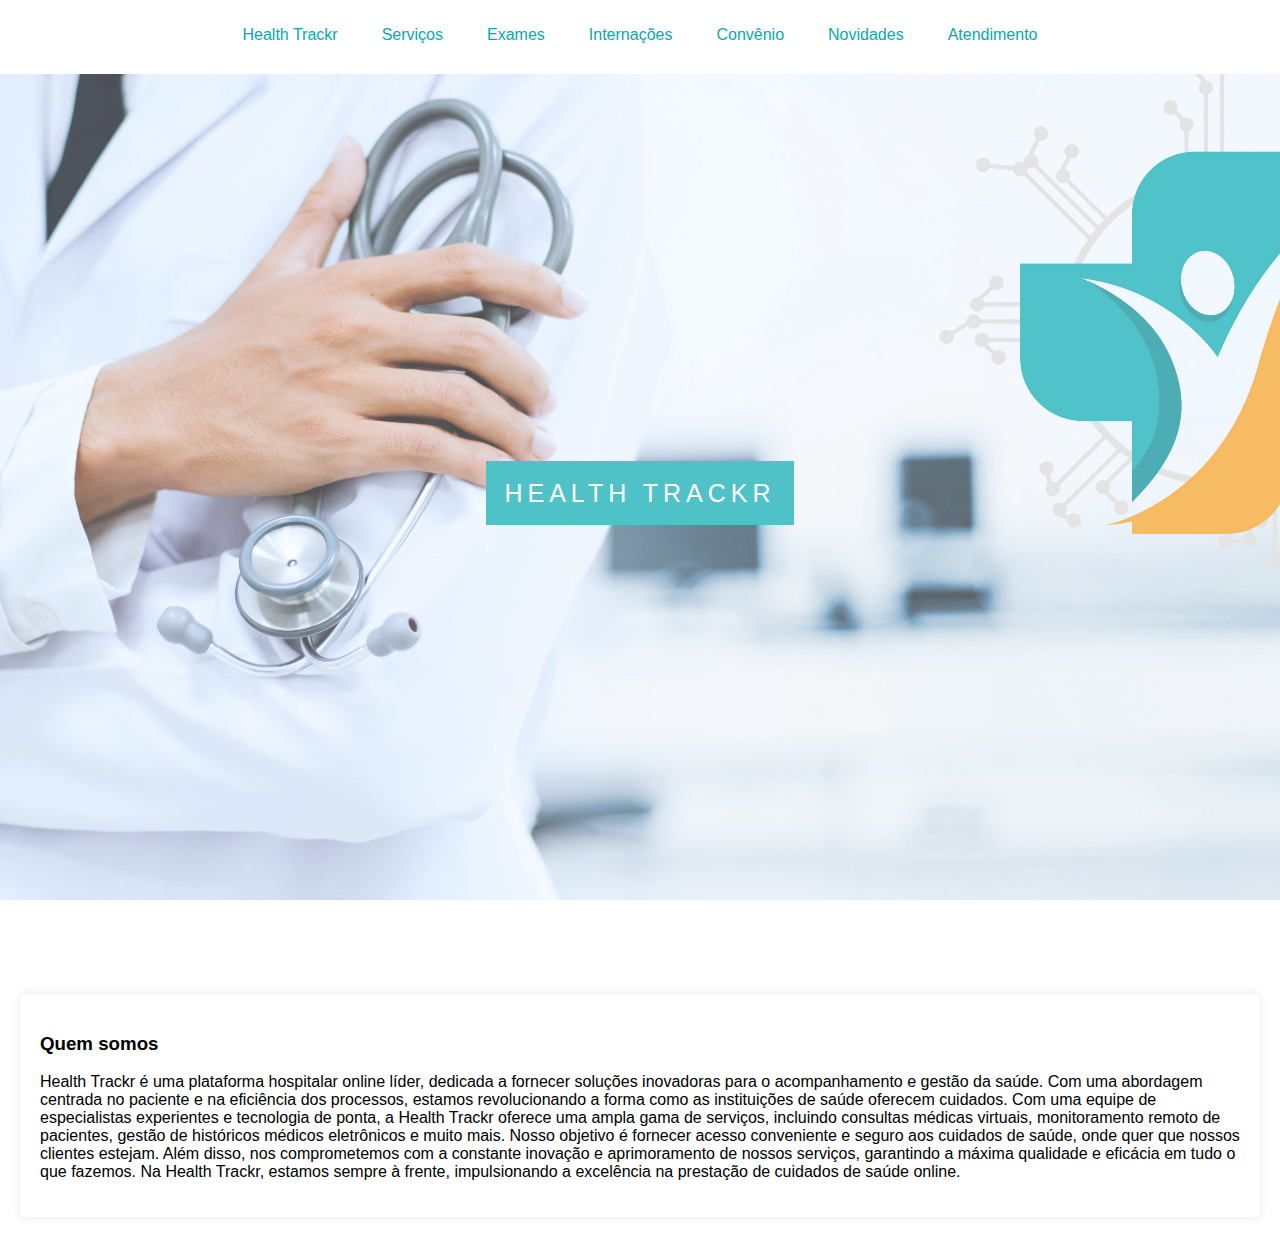
==== index.html @ 420270ca "fist commit" ====
<!DOCTYPE html>
<html lang="en">
<head>
    <meta charset="UTF-8">
    <meta name="viewport" content="width=device-width, initial-scale=1.0">
    <link rel="stylesheet" type="text/css" href="estilo.css">
    <title>Health Trackr</title>
</head>
<body>

    <header>
        <nav class="menu">
            <ul class="menu-horizontal">
                <li class="dropdown">
                    <a href="#health-trackr">Health Trackr</a></li>
                    <ul class="menu-vertical">
                        <li><a href="#quem-somos">Quem somos</a></li>
                        <li><a href="#ouvidoria">Ouvidoria</a></li>
                    </ul>
                <li class="dropdown">
                    <a href="#servicos">Serviços</a>
                    <ul class="menu-vertical">
                        <li><a href="#agendar-consulta">Agende Sua Consulta</a></li>
                        <li><a href="#centro-medico">Centro Médico</a></li>
                        <li><a href="#pronto-atendimento">Pronto Atendimento</a></li>
                    </ul>
                </li>
                <li><a href="#exames">Exames</a></li>
                <li><a href="#internações">Internações</a></li>
                <li><a href="#convenio">Convênio</a></li>
                <li><a href="#novidades">Novidades</a></li>
                <li><a href="#atendimento">Atendimento</a></li>
            </ul>
        </nav>
    </header>
    

    <div class="caixa1">
        <div class="conteudo-titulo">
            <span class="titulo">Health Trackr</span>
        </div>
    </div>

    <main>
        <section>
            <div id="conteudo">
                <h3>Quem somos</h3>
                <p>
                    Health Trackr é uma plataforma hospitalar online líder, dedicada a fornecer soluções inovadoras para o acompanhamento e gestão da saúde. Com uma abordagem centrada no paciente e na eficiência dos processos, estamos revolucionando a forma como as instituições de saúde oferecem cuidados.
        
                    Com uma equipe de especialistas experientes e tecnologia de ponta, a Health Trackr oferece uma ampla gama de serviços, incluindo consultas médicas virtuais, monitoramento remoto de pacientes, gestão de históricos médicos eletrônicos e muito mais. Nosso objetivo é fornecer acesso conveniente e seguro aos cuidados de saúde, onde quer que nossos clientes estejam.
        
                    Além disso, nos comprometemos com a constante inovação e aprimoramento de nossos serviços, garantindo a máxima qualidade e eficácia em tudo o que fazemos. Na Health Trackr, estamos sempre à frente, impulsionando a excelência na prestação de cuidados de saúde online.
                </p>
            </div>
        </section>
    </main>
    
</body>
</html>
---- estilo.css ----
body, html {
    margin: 0;
    font-family: "Source Sans 3", sans-serif;
    color: #06A9B1;
    height: 100%;
}

/*Efeito Parallax
-----------------------------*/
.caixa1 {
    position: relative;
    height: 100%;
    opacity: 0.7;
    background-size: cover;
    background-position: center;
    background-attachment: fixed;
}

.caixa1 {
    background-image: url(imagens/capa1.jpg);
}

.conteudo-titulo {
    position: absolute;
    left: 0%;
    top: 45%;
    width: 100%;
    text-align: center;
}

.conteudo-titulo span.titulo {
    color: #fff;
    background-color: #06A9B1;
    padding: 18px;
    font-size: 25px;
    letter-spacing: 5px;
    text-transform: uppercase;
}

/*Menu
-----------------------------*/
a {
    text-decoration: none;
}

a:link,
a:visited {
    color: #06a9b1;
    padding: 8px 12px;
}

a:hover {
    text-decoration: underline;
    padding: 8px 12px;
}

ul li {
    list-style-position: inside;
}

nav ul {
    list-style: none;
    text-decoration: none;
    display: flex;
    gap: 20px;
    justify-content: center;
    flex-wrap: wrap;
    padding: 10px;
    margin-bottom: 20px;
}

.menu-horizontal li.dropdown:hover .menu-vertical {
    display: block;
}

.menu-vertical {
    display: none;
    position: absolute;
    background-color: #f9f9f9;
    min-width: 120px;
    z-index: 1;
    padding: 10 0px;
}

.menu-vertical li {
    display: block;
    padding: 10px;
}

a:hover {
    color: #fff;
    background: #06a9b1;
    text-decoration: none;
}




/*Conteúdo
-----------------------------*/
main {
    display: grid;
    gap: 20px;
    margin: 20px 20px;
}

@media (max-width: 768px) {
    main {
      grid-template-columns: 1fr;
    }
  }

main > section {
    padding: 20px;
  }
  
  main section,
  main article {
    color: black;
    background-color: #fff;
    padding: 20px;
    border-radius: 5px;
    box-shadow: 0 0 10px rgba(0, 0, 0, 0.1);
    margin-bottom: 20px;
    display: flex;
  }
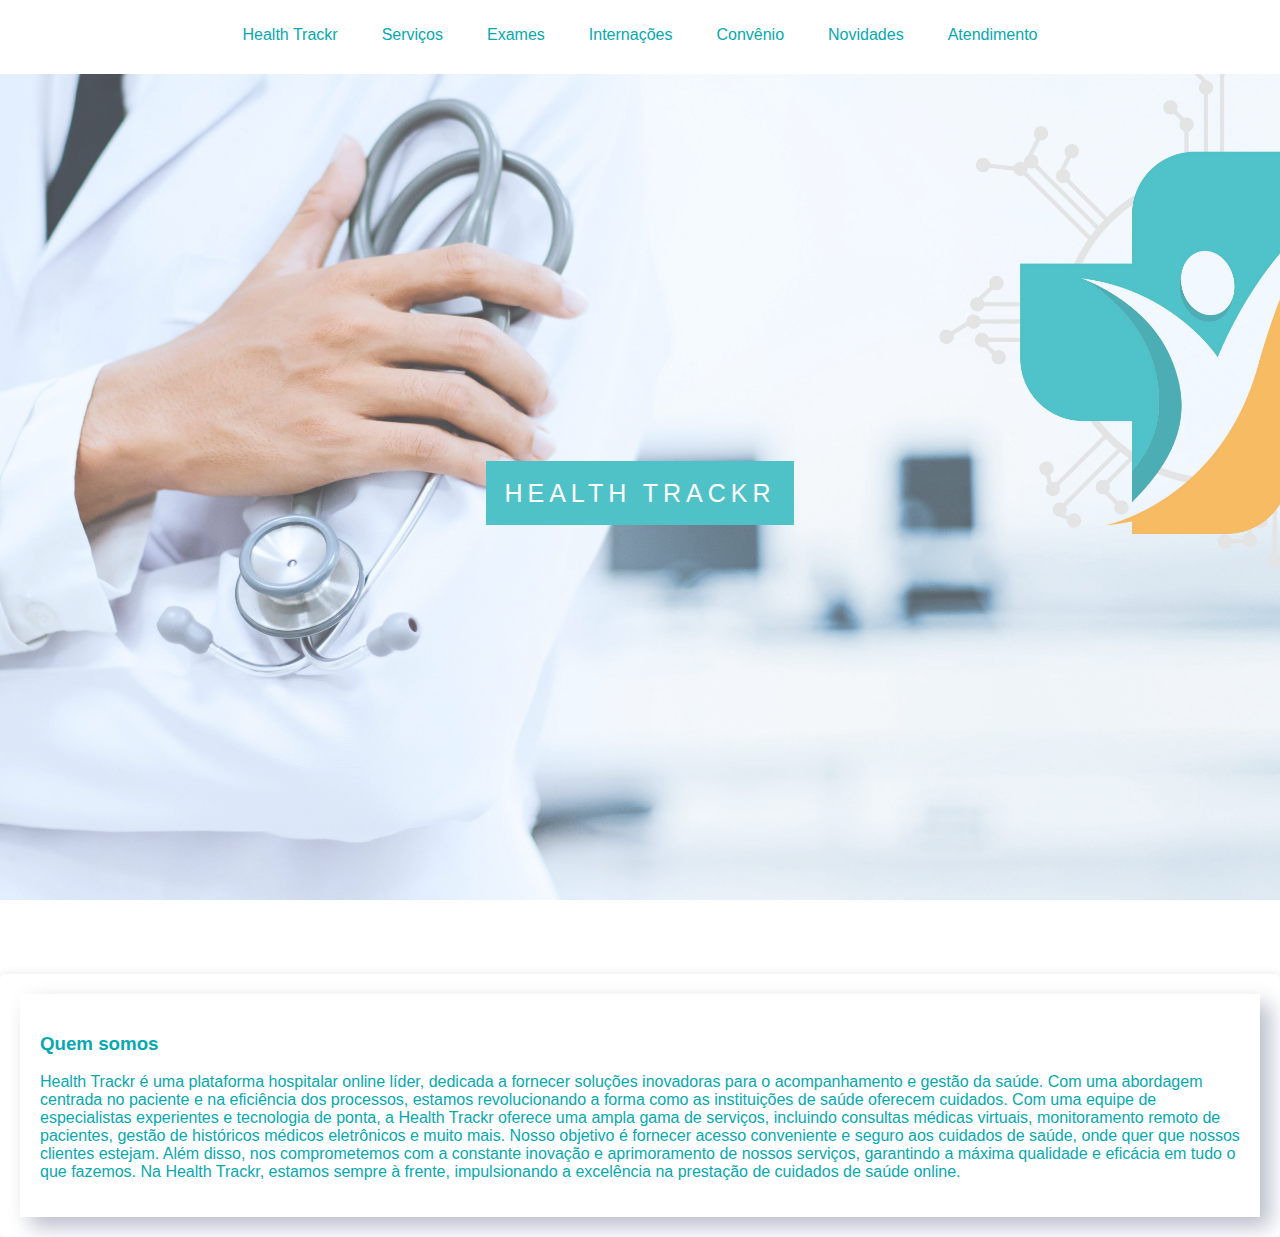
==== commit 85dd5a86: "Formulario" ====
--- a/index.html
+++ b/index.html
@@ -12,7 +12,7 @@
         <nav class="menu">
             <ul class="menu-horizontal">
                 <li class="dropdown">
-                    <a href="#health-trackr">Health Trackr</a></li>
+                    <a href="./index.html">Health Trackr</a>
                     <ul class="menu-vertical">
                         <li><a href="#quem-somos">Quem somos</a></li>
                         <li><a href="#ouvidoria">Ouvidoria</a></li>
@@ -20,12 +20,21 @@
                 <li class="dropdown">
                     <a href="#servicos">Serviços</a>
                     <ul class="menu-vertical">
-                        <li><a href="#agendar-consulta">Agende Sua Consulta</a></li>
+                        <li><a href="./pages/agendamento/agendar-consulta.html">Agende Sua Consulta</a></li>
                         <li><a href="#centro-medico">Centro Médico</a></li>
                         <li><a href="#pronto-atendimento">Pronto Atendimento</a></li>
                     </ul>
                 </li>
-                <li><a href="#exames">Exames</a></li>
+                <li class="dropdown">
+                    <a href="#exames">Exames</a>
+                    <ul class="menu-vertical">
+                        <li><a href="#exames-de-sangue">Exames de Sangue</a></li>
+                        <li><a href="#exame-de-imagem">Exames de Imagem</a></li>
+                        <li><a href="#eletrocardiograma">Eletrocardiograma (ECG)</a></li>
+                        <li><a href="#endoscopia-e-colonoscopia">Endoscopia e Colonoscopia</a></li>
+                        <li><a href="#exames-de-funcao-pulmonar">Exames de Função Pulmonar</a></li>
+                    </ul>
+                </li>
                 <li><a href="#internações">Internações</a></li>
                 <li><a href="#convenio">Convênio</a></li>
                 <li><a href="#novidades">Novidades</a></li>
@@ -43,7 +52,7 @@
 
     <main>
         <section>
-            <div id="conteudo">
+            <div class="container">
                 <h3>Quem somos</h3>
                 <p>
                     Health Trackr é uma plataforma hospitalar online líder, dedicada a fornecer soluções inovadoras para o acompanhamento e gestão da saúde. Com uma abordagem centrada no paciente e na eficiência dos processos, estamos revolucionando a forma como as instituições de saúde oferecem cuidados.
--- a/estilo.css
+++ b/estilo.css
@@ -41,6 +41,10 @@
 -----------------------------*/
 a {
     text-decoration: none;
+}
+
+.menu{
+    transition: opacity 0.6s ease;
 }
 
 a:link,
@@ -93,12 +97,9 @@
     text-decoration: none;
 }
 
-
-
-
 /*Conteúdo
 -----------------------------*/
-main {
+*main {
     display: grid;
     gap: 20px;
     margin: 20px 20px;
@@ -109,18 +110,19 @@
       grid-template-columns: 1fr;
     }
   }
-
-main > section {
-    padding: 20px;
-  }
   
-  main section,
-  main article {
-    color: black;
+main section,
+main article {
     background-color: #fff;
     padding: 20px;
     border-radius: 5px;
     box-shadow: 0 0 10px rgba(0, 0, 0, 0.1);
     margin-bottom: 20px;
-    display: flex;
-  }+    display: flex;  
+  }
+
+.container{
+    padding: 20px;
+    box-shadow: 10px 10px 20px #babecc,
+                -10px -10px 20px #ffffff;
+}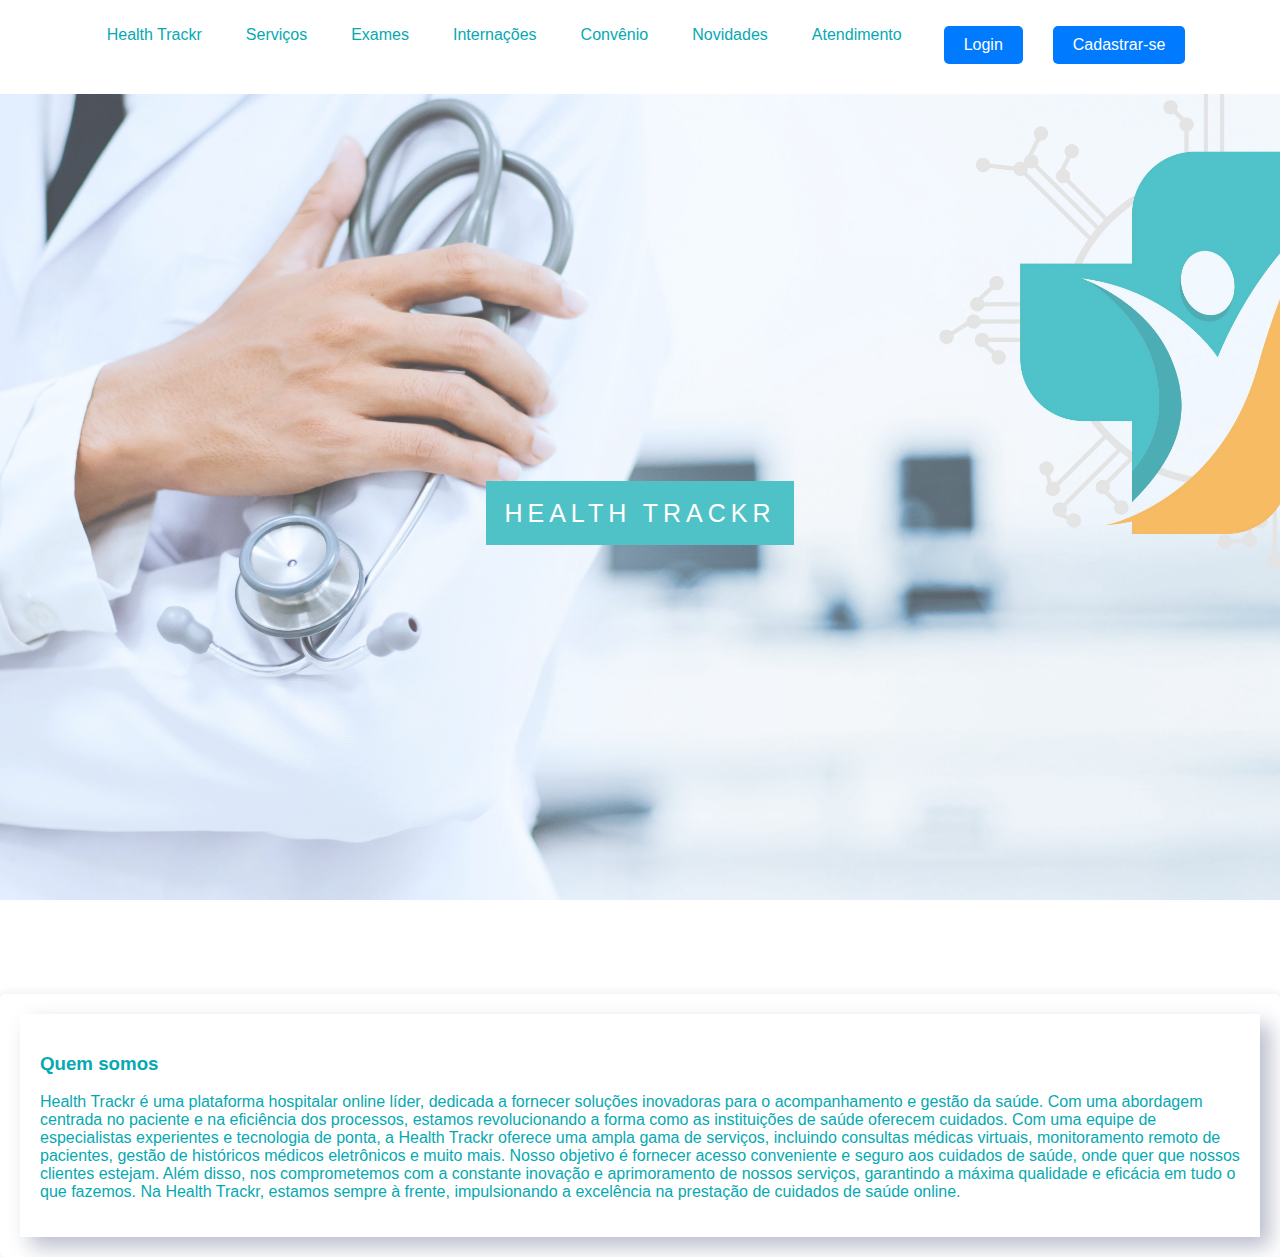
==== commit a0a9bb88: "login/cadastro" ====
--- a/index.html
+++ b/index.html
@@ -8,13 +8,13 @@
 </head>
 <body>
 
-    <header>
+    <header class="fixed-header">
         <nav class="menu">
             <ul class="menu-horizontal">
                 <li class="dropdown">
                     <a href="./index.html">Health Trackr</a>
                     <ul class="menu-vertical">
-                        <li><a href="#quem-somos">Quem somos</a></li>
+                        <li><a href="./index.html">Quem somos</a></li>
                         <li><a href="#ouvidoria">Ouvidoria</a></li>
                     </ul>
                 <li class="dropdown">
@@ -28,19 +28,80 @@
                 <li class="dropdown">
                     <a href="#exames">Exames</a>
                     <ul class="menu-vertical">
-                        <li><a href="#exames-de-sangue">Exames de Sangue</a></li>
-                        <li><a href="#exame-de-imagem">Exames de Imagem</a></li>
-                        <li><a href="#eletrocardiograma">Eletrocardiograma (ECG)</a></li>
-                        <li><a href="#endoscopia-e-colonoscopia">Endoscopia e Colonoscopia</a></li>
-                        <li><a href="#exames-de-funcao-pulmonar">Exames de Função Pulmonar</a></li>
+                        <li><a href="./pages/agendamento/agendar-consulta.html">Avaliação de Vias Lacrimais</a></li>
+                        <li><a href="./pages/agendamento/agendar-consulta.html">Biópsia de Colo de Útero</a></li>
+                        <li><a href="./pages/agendamento/agendar-consulta.html">Cauterização Lesão Peniana</a></li>
+                        <li><a href="./pages/agendamento/agendar-consulta.html">Cauterização Química</a></li>
+                        <li><a href="./pages/agendamento/agendar-consulta.html">Clareamento de Retina</a></li>
+                        <li><a href="./pages/agendamento/agendar-consulta.html">Colesterol Total e Frações</a></li>
+                        <li><a href="./pages/agendamento/agendar-consulta.html">Coleta de papanicolau</a></li>
+                        <li><a href="./pages/agendamento/agendar-consulta.html">Colocação de DIU</a></li>
+                        <li><a href="./pages/agendamento/agendar-consulta.html">Colposcopia + Vulvoscopia</a></li>
+                        <li><a href="./pages/agendamento/agendar-consulta.html">Creatinina</a></li>
+                        <li><a href="./pages/agendamento/agendar-consulta.html">Densitometria (Coluna e Fêmur)</a></li>
+                        <li><a href="./pages/agendamento/agendar-consulta.html">Ecocardiograma com Doppler</a></li>
+                        <li><a href="./pages/agendamento/agendar-consulta.html">Eletrocauterização</a></li>
+                        <li><a href="./pages/agendamento/agendar-consulta.html">Endoscopia</a></li>
+                        <li><a href="./pages/agendamento/agendar-consulta.html">Exame Ácido Úrico</a></li>
+                        <li><a href="./pages/agendamento/agendar-consulta.html">Exame de Fezes</a></li>
+                        <li><a href="./pages/agendamento/agendar-consulta.html">Exames cardiológicos</a></li>
+                        <li><a href="./pages/agendamento/agendar-consulta.html">Exames laboratoriais</a></li>
+                        <li><a href="./pages/agendamento/agendar-consulta.html">Exames oftalmológicos</a></li>
+                        <li><a href="./pages/agendamento/agendar-consulta.html">Fundoscopia</a></li>
+                        <li><a href="./pages/agendamento/agendar-consulta.html">Holter</a></li>
+                        <li><a href="./pages/agendamento/agendar-consulta.html">Infiltração com Corticóides</a></li>
+                        <li><a href="./pages/agendamento/agendar-consulta.html">Mamografia</a></li>
+                        <li><a href="./pages/agendamento/agendar-consulta.html">Mapa</a></li>
+                        <li><a href="./pages/agendamento/agendar-consulta.html">Mapeamento retina</a></li>
+                        <li><a href="./pages/agendamento/agendar-consulta.html">Nasofibroscopia</a></li>
+                        <li><a href="./pages/agendamento/agendar-consulta.html">Peeling (Completo)</a></li>
+                        <li><a href="./pages/agendamento/agendar-consulta.html">PSA Total</a></li>
+                        <li><a href="./pages/agendamento/agendar-consulta.html">Raio-X</a></li>
+                        <li><a href="./pages/agendamento/agendar-consulta.html">Raio-X Braço</a></li>
+                        <li><a href="./pages/agendamento/agendar-consulta.html">Raio-X Coluna Cervical 2 Incidências</a></li>
+                        <li><a href="./pages/agendamento/agendar-consulta.html">Raio-X Coluna Lombo Sacra 3 Incidências</a></li>
+                        <li><a href="./pages/agendamento/agendar-consulta.html">Raio-X Joelho 2 Incidências</a></li>
+                        <li><a href="./pages/agendamento/agendar-consulta.html">Raio-X Mão</a></li>
+                        <li><a href="./pages/agendamento/agendar-consulta.html">Raio-X Pé</a></li>
+                        <li><a href="./pages/agendamento/agendar-consulta.html">Raio-X Seios da Face</a></li>
+                        <li><a href="./pages/agendamento/agendar-consulta.html">Ressonância</a></li>
+                        <li><a href="./pages/agendamento/agendar-consulta.html">Retirada de Corpo Estranho</a></li>
+                        <li><a href="./pages/agendamento/agendar-consulta.html">Retirada de Vasos</a></li>
+                        <li><a href="./pages/agendamento/agendar-consulta.html">Sessão Fisioterapia</a></li>
+                        <li><a href="./pages/agendamento/agendar-consulta.html">Teste Ergométrico</a></li>
+                        <li><a href="./pages/agendamento/agendar-consulta.html">Tonometria</a></li>
+                        <li><a href="./pages/agendamento/agendar-consulta.html">Triglicérides</a></li>
+                        <li><a href="./pages/agendamento/agendar-consulta.html">Ultra Doppler Colorido Venoso (Membro Superior Unilateral)</a></li>
+                        <li><a href="./pages/agendamento/agendar-consulta.html">Ultrassom 3D e 4D</a></li>
+                        <li><a href="./pages/agendamento/agendar-consulta.html">Ultrassom Abdomen</a></li>
+                        <li><a href="./pages/agendamento/agendar-consulta.html">Ultrassom Aparelho Urinário</a></li>
+                        <li><a href="./pages/agendamento/agendar-consulta.html">Ultrassom Morfológico</a></li>
+                        <li><a href="./pages/agendamento/agendar-consulta.html">Ultrassom Obstétrico</a></li>
+                        <li><a href="./pages/agendamento/agendar-consulta.html">Ultrassom Próstata Via Abdominal</a></li>
+                        <li><a href="./pages/agendamento/agendar-consulta.html">Ultrassom Tireóide</a></li>
+                        <li><a href="./pages/agendamento/agendar-consulta.html">Ultrassom Transvaginal</a></li>
+                        <li><a href="./pages/agendamento/agendar-consulta.html">Ultrassonografia</a></li>
+                        <li><a href="./pages/agendamento/agendar-consulta.html">Urina Rotina</a></li>                        
                     </ul>
                 </li>
                 <li><a href="#internações">Internações</a></li>
                 <li><a href="#convenio">Convênio</a></li>
                 <li><a href="#novidades">Novidades</a></li>
                 <li><a href="#atendimento">Atendimento</a></li>
+
+                <!-- Botões de Login e Cadastro -->
+                <li class="botao-login">
+                    <a href="./pages/login/login.html">Login</a>
+                </li>
+                <li class="botao-cadastro">
+                    <a href="#">Cadastrar-se</a>
+                </li>
             </ul>
+            
         </nav>
+
+        
+
     </header>
     
 
@@ -65,5 +126,22 @@
         </section>
     </main>
     
+    <script>
+        window.onload = function() {
+            var queryString = window.location.search;
+            var urlParams = new URLSearchParams(queryString);
+            var tipoExame = urlParams.get('tipoExame');
+            if (tipoExame) {
+                var select = document.getElementById('tipoExame');
+                for (var i = 0; i < select.options.length; i++) {
+                    if (select.options[i].value === tipoExame) {
+                        select.selectedIndex = i;
+                        break;
+                    }
+                }
+            }
+        }
+    </script>  
+    
 </body>
 </html>--- a/estilo.css
+++ b/estilo.css
@@ -41,10 +41,6 @@
 -----------------------------*/
 a {
     text-decoration: none;
-}
-
-.menu{
-    transition: opacity 0.6s ease;
 }
 
 a:link,
@@ -125,4 +121,24 @@
     padding: 20px;
     box-shadow: 10px 10px 20px #babecc,
                 -10px -10px 20px #ffffff;
-}+}
+
+/*Botão
+-----------------------------*/
+.botao-login, .botao-cadastro {
+    display: inline-block;
+    margin-left: 10px; /* ajuste conforme necessário */
+}
+
+.botao-login a, .botao-cadastro a {
+    display: block;
+    padding: 10px 20px;
+    background-color: #007bff; /* cor de fundo */
+    color: #fff; /* cor do texto */
+    text-decoration: none;
+    border-radius: 5px;
+}
+
+.botao-login a:hover, .botao-cadastro a:hover {
+    background-color: #0056b3; /* cor de fundo ao passar o mouse */
+}
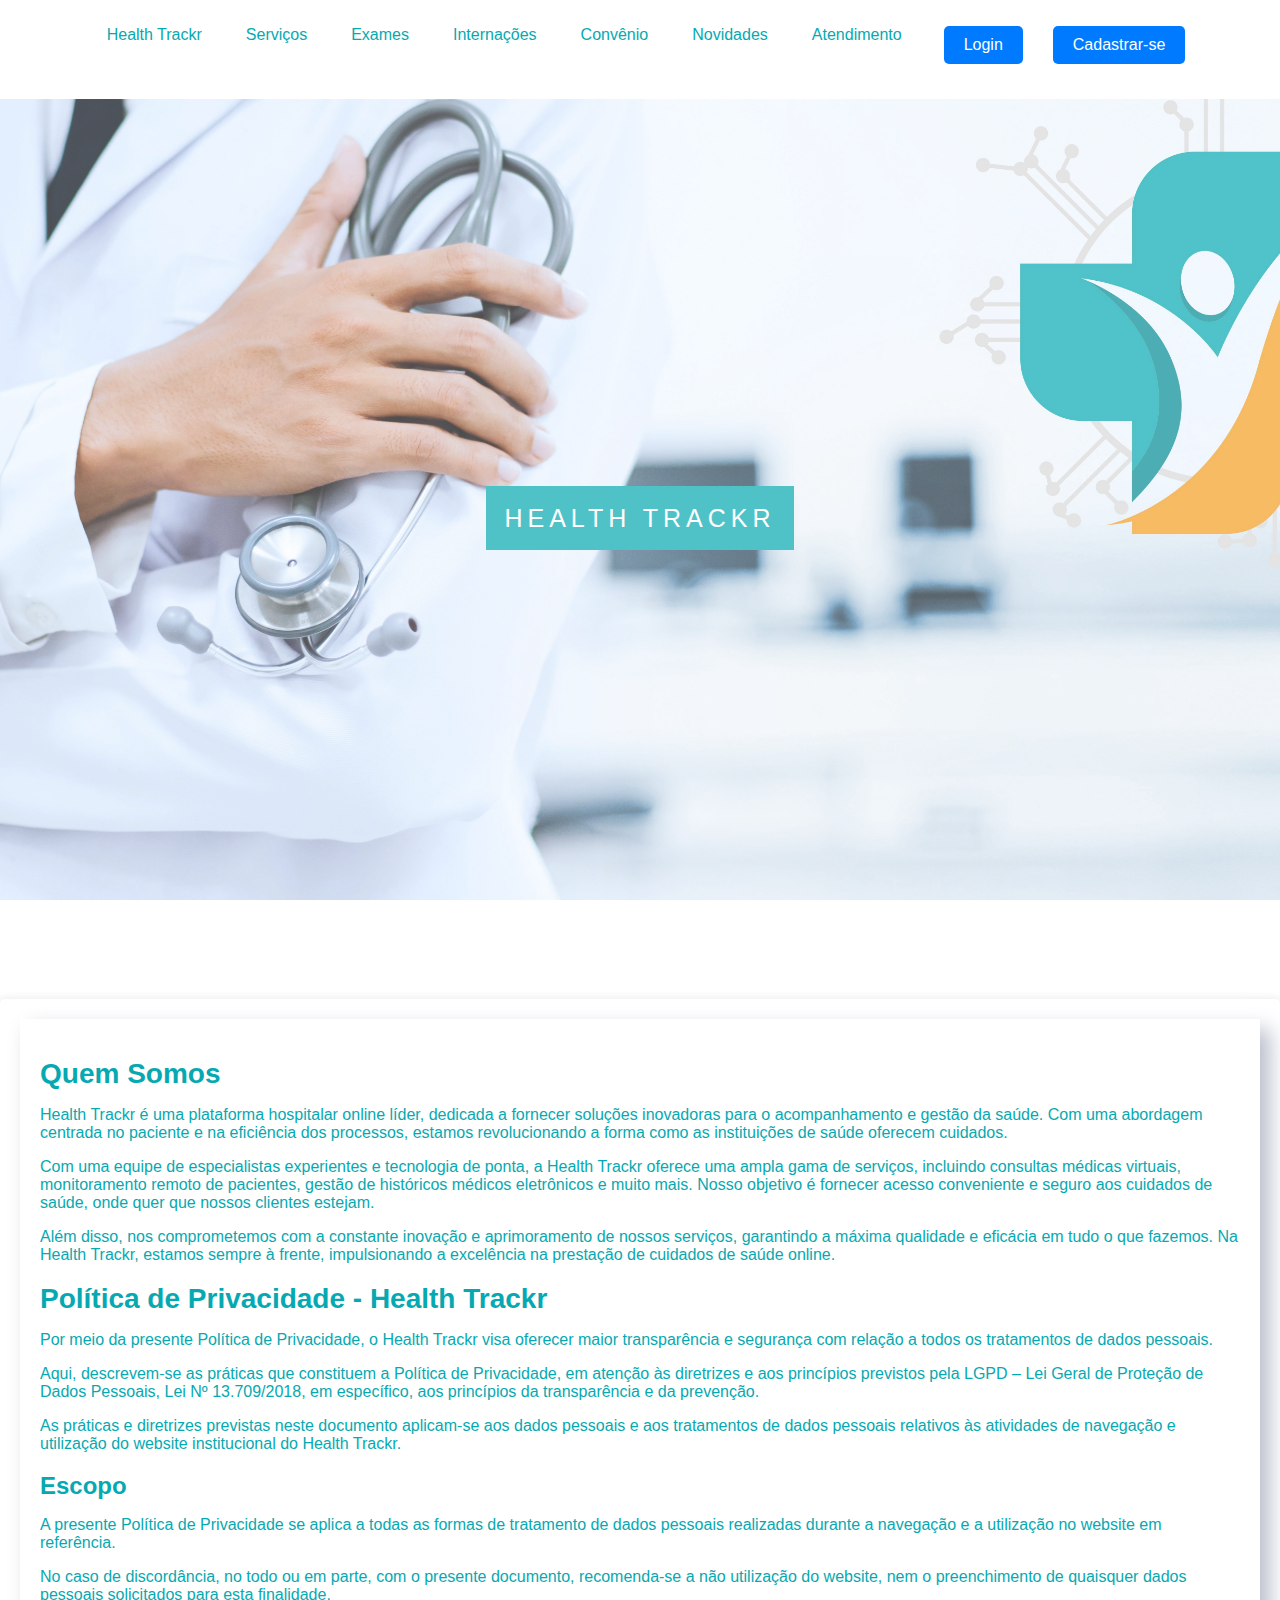
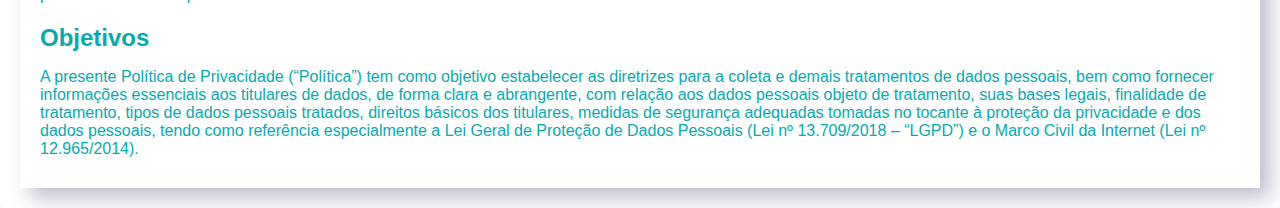
==== commit 7252f796: "Quem Somos" ====
--- a/index.html
+++ b/index.html
@@ -94,17 +94,14 @@
                     <a href="./pages/login/login.html">Login</a>
                 </li>
                 <li class="botao-cadastro">
-                    <a href="#">Cadastrar-se</a>
+                    <a href="./pages/cadastro/cadastro.html">Cadastrar-se</a>
                 </li>
             </ul>
             
         </nav>
 
-        
-
     </header>
     
-
     <div class="caixa1">
         <div class="conteudo-titulo">
             <span class="titulo">Health Trackr</span>
@@ -114,34 +111,34 @@
     <main>
         <section>
             <div class="container">
-                <h3>Quem somos</h3>
+                <h1>Quem Somos</h1>
                 <p>
-                    Health Trackr é uma plataforma hospitalar online líder, dedicada a fornecer soluções inovadoras para o acompanhamento e gestão da saúde. Com uma abordagem centrada no paciente e na eficiência dos processos, estamos revolucionando a forma como as instituições de saúde oferecem cuidados.
+                    Health Trackr é uma plataforma hospitalar online líder, dedicada a fornecer soluções inovadoras para o acompanhamento e gestão da saúde. Com uma abordagem centrada no paciente e na eficiência dos processos, estamos revolucionando a forma como as instituições de saúde oferecem cuidados.</p>
+
+                <p>Com uma equipe de especialistas experientes e tecnologia de ponta, a Health Trackr oferece uma ampla gama de serviços, incluindo consultas médicas virtuais, monitoramento remoto de pacientes, gestão de históricos médicos eletrônicos e muito mais. Nosso objetivo é fornecer acesso conveniente e seguro aos cuidados de saúde, onde quer que nossos clientes estejam.</p>
         
-                    Com uma equipe de especialistas experientes e tecnologia de ponta, a Health Trackr oferece uma ampla gama de serviços, incluindo consultas médicas virtuais, monitoramento remoto de pacientes, gestão de históricos médicos eletrônicos e muito mais. Nosso objetivo é fornecer acesso conveniente e seguro aos cuidados de saúde, onde quer que nossos clientes estejam.
-        
-                    Além disso, nos comprometemos com a constante inovação e aprimoramento de nossos serviços, garantindo a máxima qualidade e eficácia em tudo o que fazemos. Na Health Trackr, estamos sempre à frente, impulsionando a excelência na prestação de cuidados de saúde online.
-                </p>
+                <p>Além disso, nos comprometemos com a constante inovação e aprimoramento de nossos serviços, garantindo a máxima qualidade e eficácia em tudo o que fazemos. Na Health Trackr, estamos sempre à frente, impulsionando a excelência na prestação de cuidados de saúde online.</p>
+
+                <h1>Política de Privacidade - Health Trackr</h1>
+
+                <p>Por meio da presente Política de Privacidade, o Health Trackr visa oferecer maior transparência e segurança com relação a todos os tratamentos de dados pessoais.</p>
+
+                <p>Aqui, descrevem-se as práticas que constituem a Política de Privacidade, em atenção às diretrizes e aos princípios previstos pela LGPD – Lei Geral de Proteção de Dados Pessoais, Lei Nº 13.709/2018, em específico, aos princípios da transparência e da prevenção.</p>
+
+                <p>As práticas e diretrizes previstas neste documento aplicam-se aos dados pessoais e aos tratamentos de dados pessoais relativos às atividades de navegação e utilização do website institucional do Health Trackr.</p>
+
+                <h2>Escopo</h2>
+
+                <p>A presente Política de Privacidade se aplica a todas as formas de tratamento de dados pessoais realizadas durante a navegação e a utilização no website em referência.</p>
+
+                <p>No caso de discordância, no todo ou em parte, com o presente documento, recomenda-se a não utilização do website, nem o preenchimento de quaisquer dados pessoais solicitados para esta finalidade.</p>
+
+                <h2>Objetivos</h2>
+
+                <p>A presente Política de Privacidade (“Política”) tem como objetivo estabelecer as diretrizes para a coleta e demais tratamentos de dados pessoais, bem como fornecer informações essenciais aos titulares de dados, de forma clara e abrangente, com relação aos dados pessoais objeto de tratamento, suas bases legais, finalidade de tratamento, tipos de dados pessoais tratados, direitos básicos dos titulares, medidas de segurança adequadas tomadas no tocante à proteção da privacidade e dos dados pessoais, tendo como referência especialmente a Lei Geral de Proteção de Dados Pessoais (Lei nº 13.709/2018 – “LGPD”) e o Marco Civil da Internet (Lei nº 12.965/2014).</p>
             </div>
         </section>
     </main>
     
-    <script>
-        window.onload = function() {
-            var queryString = window.location.search;
-            var urlParams = new URLSearchParams(queryString);
-            var tipoExame = urlParams.get('tipoExame');
-            if (tipoExame) {
-                var select = document.getElementById('tipoExame');
-                for (var i = 0; i < select.options.length; i++) {
-                    if (select.options[i].value === tipoExame) {
-                        select.selectedIndex = i;
-                        break;
-                    }
-                }
-            }
-        }
-    </script>  
-    
 </body>
 </html>--- a/estilo.css
+++ b/estilo.css
@@ -142,3 +142,38 @@
 .botao-login a:hover, .botao-cadastro a:hover {
     background-color: #0056b3; /* cor de fundo ao passar o mouse */
 }
+
+/*Texto
+----------------------------*/
+h1 {
+    font-size: 28px;
+    margin-bottom: 10px;
+}
+
+h2 {
+    font-size: 24px;
+    margin-bottom: 10px;
+}
+
+h3 {
+    font-size: 20px;
+    margin-bottom: 10px;
+}
+
+p {
+    margin-bottom: 10px;
+}
+
+ul {
+    margin-bottom: 10px;
+    padding-left: 20px;
+}
+
+li {
+    margin-bottom: 5px;
+}
+
+.highlight {
+    font-weight: bold;
+    color: #1a73e8;
+}
